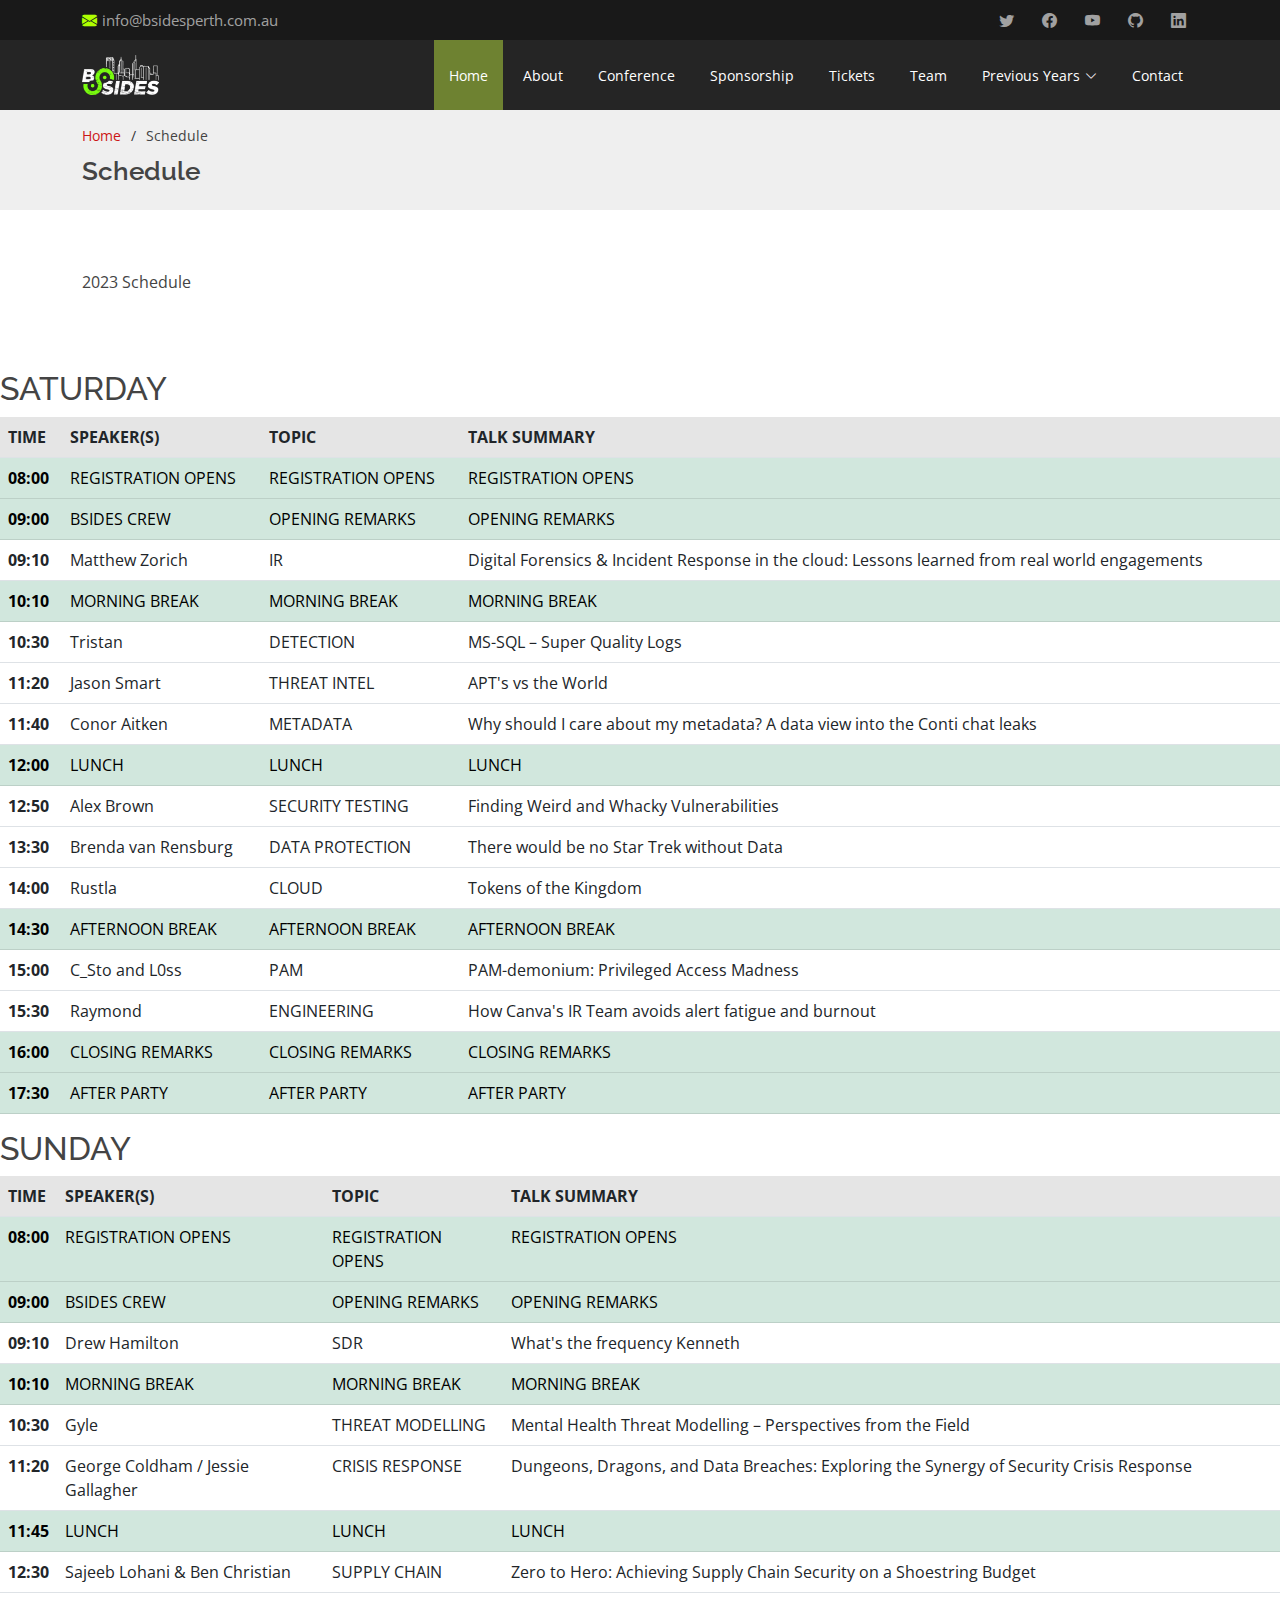
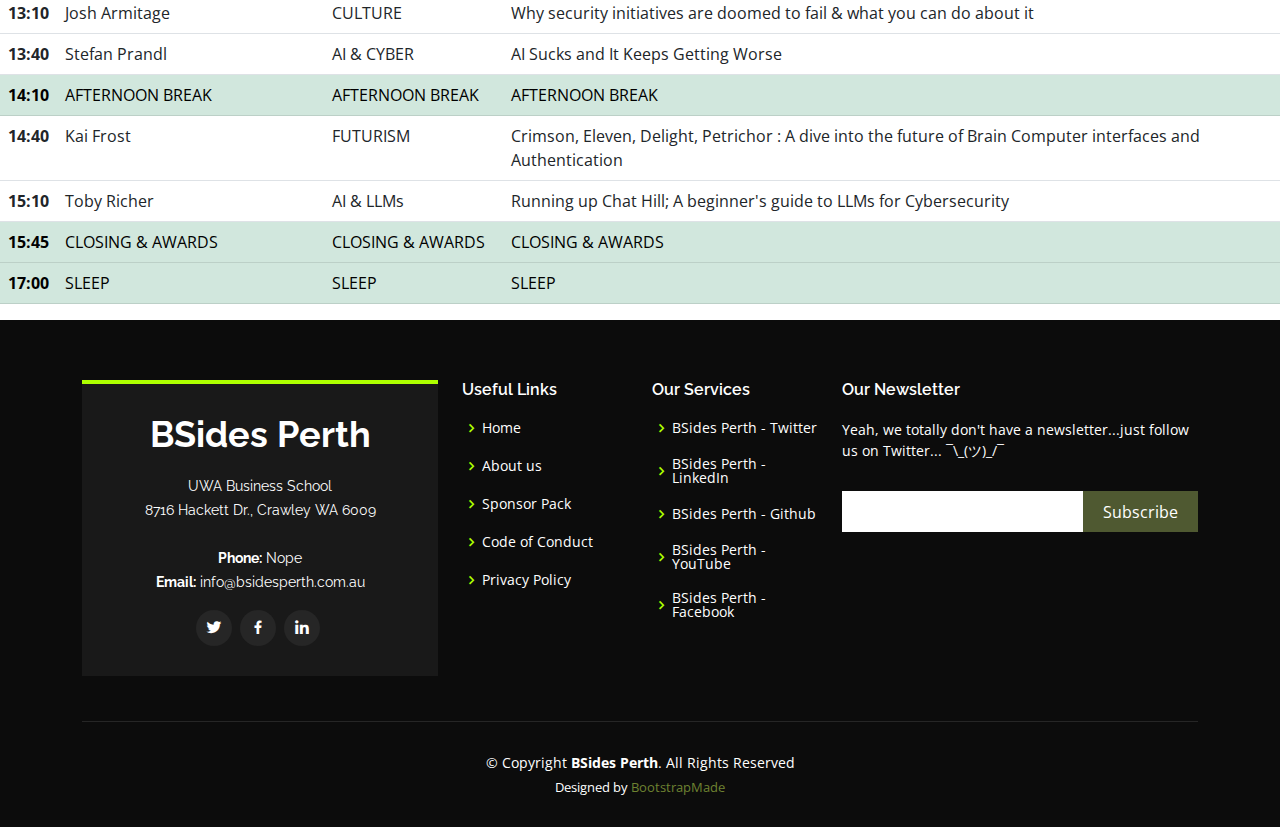
==== schedule.html @ 71ef10fe "Added Schedule" ====
<!DOCTYPE html>
<html lang="en">

<head>
  <meta charset="utf-8">
  <meta content="width=device-width, initial-scale=1.0" name="viewport">

  <title>Inner Page - Schedule</title>
  <meta content="" name="BSides Perth - Schedule">
  <meta content="" name="Schedule">

  <!-- Favicons -->
  <link href="assets/img/favicon.png" rel="icon">
  <link href="assets/img/apple-touch-icon.png" rel="apple-touch-icon">

  <!-- Google Fonts -->
  <link href="https://fonts.googleapis.com/css?family=Open+Sans:300,300i,400,400i,600,600i,700,700i|Raleway:300,300i,400,400i,500,500i,600,600i,700,700i|Poppins:300,300i,400,400i,500,500i,600,600i,700,700i" rel="stylesheet">

  <!-- Vendor CSS Files -->
  <link href="assets/vendor/aos/aos.css" rel="stylesheet">
  <link href="assets/vendor/bootstrap/css/bootstrap.min.css" rel="stylesheet">
  <link href="assets/vendor/bootstrap-icons/bootstrap-icons.css" rel="stylesheet">
  <link href="assets/vendor/boxicons/css/boxicons.min.css" rel="stylesheet">
  <link href="assets/vendor/glightbox/css/glightbox.min.css" rel="stylesheet">
  <link href="assets/vendor/swiper/swiper-bundle.min.css" rel="stylesheet">

  <!-- Template Main CSS File -->
  <link href="assets/css/style.css" rel="stylesheet">

  <!-- =======================================================
  * Template Name: Day
  * Updated: Mar 10 2023 with Bootstrap v5.2.3
  * Template URL: https://bootstrapmade.com/day-multipurpose-html-template-for-free/
  * Author: BootstrapMade.com
  * License: https://bootstrapmade.com/license/
  ======================================================== -->
</head>

<body>

  <!-- ======= Top Bar ======= -->
  <section id="topbar" class="d-flex align-items-center">
    <div class="container d-flex justify-content-center justify-content-md-between">
      <div class="contact-info d-flex align-items-center">
        <i class="bi bi-envelope-fill"></i><a href="mailto:info@bsidesperth.com.au">info@bsidesperth.com.au</a>
      </div>
      <div class="social-links d-none d-md-block">
        <a href="https://twitter.com/BSidesPer" target="_blank" class="twitter"><i class="bi bi-twitter"></i></a>
        <a href="https://www.facebook.com/bsidesper/" target="_blank" class="facebook"><i class="bi bi-facebook"></i></a>
        <a href="https://www.youtube.com/BSidesPerth" target="_blank" class="youtube"><i class="bi bi-youtube"></i></a>
        <a href="https://github.com/BsidesPerth" target="_blank" class="github"><i class="bi bi-github"></i></a>
        <a href="https://www.linkedin.com/company/bsides-perth/" target="_blank" class="linkedin"><i class="bi bi-linkedin"></i></i></a>
      </div>
    </div>
  </section>

  <!-- ======= Header ======= -->
  <header id="header" class="d-flex align-items-center">
    <div class="container d-flex align-items-center justify-content-between">

      <!-- <h1 class="logo"><a href="index.html">BSides Perth</a></h1>
      <!-- Uncomment below if you prefer to use an image logo -->
      <a href="index.html" class="logo"><img src="assets/img/bsides_white_green_trans.png" alt="" class="img-fluid"></a>

      <nav id="navbar" class="navbar">
        <ul>
          <li><a class="nav-link scrollto active" href="https://bsidesperth.com.au/index.html#hero">Home</a></li>
          <li><a class="nav-link scrollto" href="https://bsidesperth.com.au/index.html#about">About</a></li>
          <li><a class="nav-link scrollto" href="https://bsidesperth.com.au/index.html#services">Conference</a></li>
          <li><a class="nav-link scrollto " href="https://bsidesperth.com.au/index.html#portfolio">Sponsorship</a></li>
          <li><a class="nav-link scrollto" href="https://bsidesperth.com.au/index.html#pricing">Tickets</a></li>
          <li><a class="nav-link scrollto" href="https://bsidesperth.com.au/index.html#team">Team</a></li>
          <li class="dropdown"><a href="#"><span>Previous Years</span> <i class="bi bi-chevron-down"></i></a>
            <ul>
              <li><a href="https://bsidesperth.com.au/2017.html">2017</a></li>
              <li><a href="https://bsidesperth.com.au/2018.html">2018</a></li>
              <li><a href="https://bsidesperth.com.au/2019.html">2019</a></li>
              <li><a href="https://bsidesperth.com.au/2021.html">2021</a></li>
            </ul>
          </li>
          <li><a class="nav-link scrollto" href="https://bsidesperth.com.au/index.html#contact">Contact</a></li>
        </ul>
        <i class="bi bi-list mobile-nav-toggle"></i>
      </nav><!-- .navbar -->

    </div>
  </header><!-- End Header -->

  <main id="main">

    <!-- ======= Breadcrumbs ======= -->
    <section id="breadcrumbs" class="breadcrumbs">
      <div class="container">

        <ol>
          <li><a href="index.html">Home</a></li>
          <li>Schedule</li>
        </ol>
        <h2>Schedule</h2>

      </div>
    </section><!-- End Breadcrumbs -->

    <section class="inner-page">
      <div class="container">
        <p>
          2023 Schedule</p>
          </div>
        </p>
      </div>
    </section>
    <h2>SATURDAY</h2>
    <table class="table">
      <thead class="thead-dark">
        <tr class="table-active">
          <th scope="col">TIME</th>
          <th scope="col">SPEAKER(S)</th>
          <th scope="col">TOPIC</th>
          <th scope="col">TALK SUMMARY</th>
        </tr>
      </thead>
      <tbody>
        <tr class="table-success">
          <th scope="row">08:00</th>
          <td>REGISTRATION OPENS</td>
          <td>REGISTRATION OPENS</td>
          <td>REGISTRATION OPENS</td>
        </tr>
        <tr class="table-success">
          <th scope="row">09:00</th>
          <td>BSIDES CREW</td>
          <td>OPENING REMARKS</td>
          <td>OPENING REMARKS</td>
        </tr>
        <tr>
          <th scope="row">09:10</th>
          <td>Matthew Zorich</td>
          <td>IR</td>
          <td>Digital Forensics & Incident Response in the cloud: Lessons learned from real world engagements</td>
        </tr>
        <tr class="table-success">
          <th scope="row">10:10</th>
          <td>MORNING BREAK</td>
          <td>MORNING BREAK</td>
          <td>MORNING BREAK</td>
        </tr>
        <tr>
          <th scope="row">10:30</th>
          <td>Tristan</td>
          <td>DETECTION</td>
          <td>MS-SQL – Super Quality Logs</td>
        </tr>
        <tr>
          <th scope="row">11:20</th>
          <td>Jason Smart</td>
          <td>THREAT INTEL</td>
          <td>APT's vs the World</td>
        </tr>
        <tr>
          <th scope="row">11:40</th>
          <td>Conor Aitken</td>
          <td>METADATA</td>
          <td>Why should I care about my metadata? A data view into the Conti chat leaks</td>
        </tr>
        <tr class="table-success">
          <th scope="row">12:00</th>
          <td>LUNCH</td>
          <td>LUNCH</td>
          <td>LUNCH</td>
        </tr>
        <tr>
          <th scope="row">12:50</th>
          <td>Alex Brown</td>
          <td>SECURITY TESTING</td>
          <td>Finding Weird and Whacky Vulnerabilities</td>
        </tr>
        <tr>
          <th scope="row">13:30</th>
          <td>Brenda van Rensburg</td>
          <td>DATA PROTECTION</td>
          <td>There would be no Star Trek without Data</td>
        </tr>
        <tr>
          <th scope="row">14:00</th>
          <td>Rustla</td>
          <td>CLOUD</td>
          <td>Tokens of the Kingdom</td>
        </tr>
        <tr class="table-success">
          <th scope="row">14:30</th>
          <td>AFTERNOON BREAK</td>
          <td>AFTERNOON BREAK</td>
          <td>AFTERNOON BREAK</td>
        </tr>
        <tr>
          <th scope="row">15:00</th>
          <td>C_Sto and L0ss</td>
          <td>PAM</td>
          <td>PAM-demonium: Privileged Access Madness</td>
        </tr>
        <tr>
          <th scope="row">15:30</th>
          <td>Raymond</td>
          <td>ENGINEERING</td>
          <td>How Canva's IR Team avoids alert fatigue and burnout</td>
        </tr>
        <tr class="table-success">
          <th scope="row">16:00</th>
          <td>CLOSING REMARKS</td>
          <td>CLOSING REMARKS</td>
          <td>CLOSING REMARKS</td>
        </tr>
        <tr class="table-success">
          <th scope="row">17:30</th>
          <td>AFTER PARTY</td>
          <td>AFTER PARTY</td>
          <td>AFTER PARTY</td>
        </tr>
      </tbody>
    </table>

    <h2>SUNDAY</h2>
    <table class="table">
      <thead class="thead-dark">
        <tr class="table-active">
          <th scope="col">TIME</th>
          <th scope="col">SPEAKER(S)</th>
          <th scope="col">TOPIC</th>
          <th scope="col">TALK SUMMARY</th>
        </tr>
      </thead>
      <tbody>
        <tr class="table-success">
          <th scope="row">08:00</th>
          <td>REGISTRATION OPENS</td>
          <td>REGISTRATION OPENS</td>
          <td>REGISTRATION OPENS</td>
        </tr>
        <tr class="table-success">
          <th scope="row">09:00</th>
          <td>BSIDES CREW</td>
          <td>OPENING REMARKS</td>
          <td>OPENING REMARKS</td>
        </tr>
        <tr>
          <th scope="row">09:10</th>
          <td>Drew Hamilton</td>
          <td>SDR</td>
          <td>What's the frequency Kenneth</td>
        </tr>
        <tr class="table-success">
          <th scope="row">10:10</th>
          <td>MORNING BREAK</td>
          <td>MORNING BREAK</td>
          <td>MORNING BREAK</td>
        </tr>
        <tr>
          <th scope="row">10:30</th>
          <td>Gyle</td>
          <td>THREAT MODELLING</td>
          <td>Mental Health Threat Modelling – Perspectives from the Field</td>
        </tr>
        <tr>
          <th scope="row">11:20</th>
          <td>George Coldham / Jessie Gallagher</td>
          <td>CRISIS RESPONSE</td>
          <td>Dungeons, Dragons, and Data Breaches: Exploring the Synergy of Security Crisis Response</td>
        </tr>
        <tr class="table-success">
          <th scope="row">11:45</th>
          <td>LUNCH</td>
          <td>LUNCH</td>
          <td>LUNCH</td>
        </tr>
        <tr>
          <th scope="row">12:30</th>
          <td>Sajeeb Lohani & Ben Christian</td>
          <td>SUPPLY CHAIN</td>
          <td>Zero to Hero: Achieving Supply Chain Security on a Shoestring Budget</td>
        </tr>
        <tr>
          <th scope="row">13:10</th>
          <td>Josh Armitage</td>
          <td>CULTURE</td>
          <td>Why security initiatives are doomed to fail & what you can do about it</td>
        </tr>
        <tr>
          <th scope="row">13:40</th>
          <td>Stefan Prandl</td>
          <td>AI & CYBER</td>
          <td>AI Sucks and It Keeps Getting Worse</td>
        </tr>
        <tr class="table-success">
          <th scope="row">14:10</th>
          <td>AFTERNOON BREAK</td>
          <td>AFTERNOON BREAK</td>
          <td>AFTERNOON BREAK</td>
        </tr>
        <tr>
          <th scope="row">14:40</th>
          <td>Kai Frost</td>
          <td>FUTURISM</td>
          <td>Crimson, Eleven, Delight, Petrichor : A dive into the future of Brain Computer interfaces and Authentication</td>
        </tr>
        <tr>
          <th scope="row">15:10</th>
          <td>Toby Richer</td>
          <td>AI & LLMs</td>
          <td>Running up Chat Hill; A beginner's guide to LLMs for Cybersecurity</td>
        </tr>
        <tr class="table-success">
          <th scope="row">15:45</th>
          <td>CLOSING & AWARDS</td>
          <td>CLOSING & AWARDS</td>
          <td>CLOSING & AWARDS</td>
        </tr>
        <tr class="table-success">
          <th scope="row">17:00</th>
          <td>SLEEP</td>
          <td>SLEEP</td>
          <td>SLEEP</td>
        </tr>
      </tbody>
    </table>

  </main><!-- End #main -->

  <!-- ======= Footer ======= -->
  <footer id="footer">
    <div class="footer-top">
      <div class="container">
        <div class="row">

          <div class="col-lg-4 col-md-6">
            <div class="footer-info">
              <h3>BSides Perth</h3>
              <p>
                UWA Business School <br>
                8716 Hackett Dr., Crawley WA 6009<br><br>
                <strong>Phone:</strong> Nope<br>
                <strong>Email:</strong> info@bsidesperth.com.au<br>
              </p>
              <div class="social-links mt-3">
                <a href="https://twitter.com/BSidesPer" target="_blank"  class="twitter"><i class="bx bxl-twitter"></i></a>
                <a href="https://www.facebook.com/bsidesper/" target="_blank" class="facebook"><i class="bx bxl-facebook"></i></a>
                <a href="https://www.linkedin.com/company/bsides-perth/" target="_blank" class="linkedin"><i class="bx bxl-linkedin"></i></a>
              </div>
            </div>
          </div>

          <div class="col-lg-2 col-md-6 footer-links">
            <h4>Useful Links</h4>
            <ul>
              <li><i class="bx bx-chevron-right"></i> <a href="https://bsidesperth.com.au/index.html#">Home</a></li>
              <li><i class="bx bx-chevron-right"></i> <a href="https://bsidesperth.com.au/index.html#about">About us</a></li>
              <li><i class="bx bx-chevron-right"></i> <a href="https://bsidesperth.com.au/sponsorship.html">Sponsor Pack</a></li>
              <li><i class="bx bx-chevron-right"></i> <a href="https://bsidesperth.com.au/code-of-conduct.html">Code of Conduct</a></li>
              <li><i class="bx bx-chevron-right"></i> <a href="https://bsidesperth.com.au/privacy-policy.html">Privacy Policy</a></li>
            </ul>
          </div>

          <div class="col-lg-2 col-md-6 footer-links">
            <h4>Our Services</h4>
            <ul>
              <li><i class="bx bx-chevron-right"></i> <a href="https://twitter.com/BSidesPer" target="_blank">BSides Perth - Twitter</a></li>
              <li><i class="bx bx-chevron-right"></i> <a href="https://www.linkedin.com/company/bsides-perth/" target="_blank">BSides Perth - LinkedIn</a></li>
              <li><i class="bx bx-chevron-right"></i> <a href="https://github.com/BsidesPerth" target="_blank">BSides Perth - Github</a></li>
              <li><i class="bx bx-chevron-right"></i> <a href="https://www.youtube.com/BSidesPerth" target="_blank">BSides Perth - YouTube</a></li>
              <li><i class="bx bx-chevron-right"></i> <a href="https://www.facebook.com/bsidesper/" target="_blank">BSides Perth - Facebook</a></li>
            </ul>
          </div>

          <div class="col-lg-4 col-md-6 footer-newsletter">
            <h4>Our Newsletter</h4>
            <p>Yeah, we totally don't have a newsletter...just follow us on Twitter... ¯\_(ツ)_/¯</p>
            <form action="" method="post">
              <input type="email" name="email"><input type="submit" value="Subscribe">
            </form>

          </div>

        </div>
      </div>
    </div>

    <div class="container">
      <div class="copyright">
        &copy; Copyright <strong><span>BSides Perth</span></strong>. All Rights Reserved
      </div>
      <div class="credits">
        <!-- All the links in the footer should remain intact. -->
        <!-- You can delete the links only if you purchased the pro version. -->
        <!-- Licensing information: https://bootstrapmade.com/license/ -->
        <!-- Purchase the pro version with working PHP/AJAX contact form: https://bootstrapmade.com/day-multipurpose-html-template-for-free/ -->
        Designed by <a href="https://bootstrapmade.com/">BootstrapMade</a>
      </div>
    </div>
  </footer><!-- End Footer -->

  <a href="#" class="back-to-top d-flex align-items-center justify-content-center"><i class="bi bi-arrow-up-short"></i></a>
  <div id="preloader"></div>

  <!-- Vendor JS Files -->
  <script src="assets/vendor/aos/aos.js"></script>
  <script src="assets/vendor/bootstrap/js/bootstrap.bundle.min.js"></script>
  <script src="assets/vendor/glightbox/js/glightbox.min.js"></script>
  <script src="assets/vendor/isotope-layout/isotope.pkgd.min.js"></script>
  <script src="assets/vendor/swiper/swiper-bundle.min.js"></script>
  <script src="assets/vendor/php-email-form/validate.js"></script>

  <!-- Template Main JS File -->
  <script src="assets/js/main.js"></script>

</body>

</html>
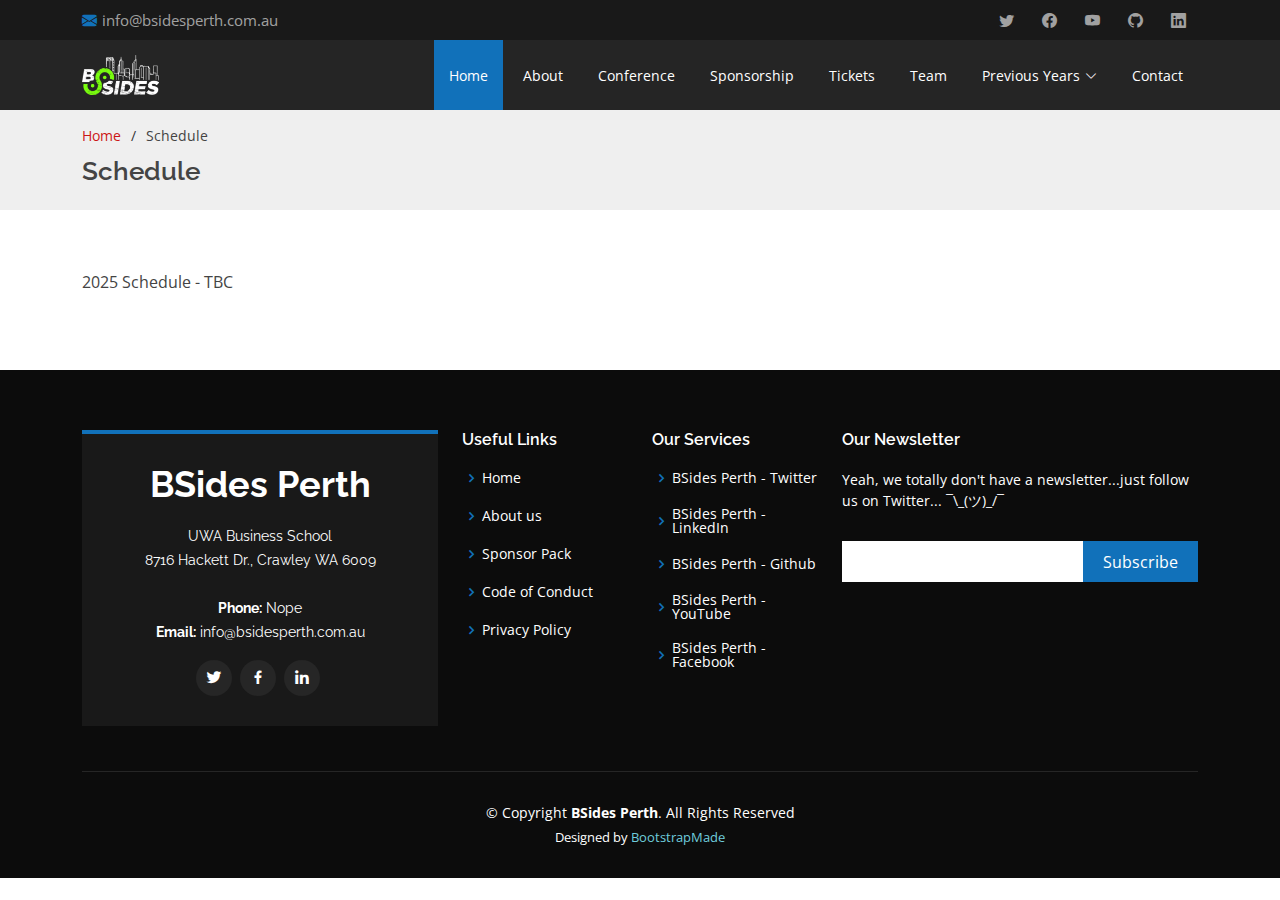
==== commit 3bf7dd92: "2025 placeholder added" ====
--- a/schedule.html
+++ b/schedule.html
@@ -104,224 +104,12 @@
     <section class="inner-page">
       <div class="container">
         <p>
-          2023 Schedule</p>
+          2025 Schedule - TBC</p>
           </div>
         </p>
       </div>
     </section>
-    <h2>SATURDAY</h2>
-    <table class="table">
-      <thead class="thead-dark">
-        <tr class="table-active">
-          <th scope="col">TIME</th>
-          <th scope="col">SPEAKER(S)</th>
-          <th scope="col">TOPIC</th>
-          <th scope="col">TALK SUMMARY</th>
-        </tr>
-      </thead>
-      <tbody>
-        <tr class="table-success">
-          <th scope="row">08:00</th>
-          <td>REGISTRATION OPENS</td>
-          <td>REGISTRATION OPENS</td>
-          <td>REGISTRATION OPENS</td>
-        </tr>
-        <tr class="table-success">
-          <th scope="row">09:00</th>
-          <td>BSIDES CREW</td>
-          <td>OPENING REMARKS</td>
-          <td>OPENING REMARKS</td>
-        </tr>
-        <tr>
-          <th scope="row">09:10</th>
-          <td>Matthew Zorich</td>
-          <td>IR</td>
-          <td>Digital Forensics & Incident Response in the cloud: Lessons learned from real world engagements</td>
-        </tr>
-        <tr class="table-success">
-          <th scope="row">10:10</th>
-          <td>MORNING BREAK</td>
-          <td>MORNING BREAK</td>
-          <td>MORNING BREAK</td>
-        </tr>
-        <tr>
-          <th scope="row">10:30</th>
-          <td>Tristan</td>
-          <td>DETECTION</td>
-          <td>MS-SQL – Super Quality Logs</td>
-        </tr>
-        <tr>
-          <th scope="row">11:20</th>
-          <td>Jason Smart</td>
-          <td>THREAT INTEL</td>
-          <td>APT's vs the World</td>
-        </tr>
-        <tr>
-          <th scope="row">11:40</th>
-          <td>Conor Aitken</td>
-          <td>METADATA</td>
-          <td>Why should I care about my metadata? A data view into the Conti chat leaks</td>
-        </tr>
-        <tr class="table-success">
-          <th scope="row">12:00</th>
-          <td>LUNCH</td>
-          <td>LUNCH</td>
-          <td>LUNCH</td>
-        </tr>
-        <tr>
-          <th scope="row">12:50</th>
-          <td>Alex Brown</td>
-          <td>SECURITY TESTING</td>
-          <td>Finding Weird and Whacky Vulnerabilities</td>
-        </tr>
-        <tr>
-          <th scope="row">13:30</th>
-          <td>Brenda van Rensburg</td>
-          <td>DATA PROTECTION</td>
-          <td>There would be no Star Trek without Data</td>
-        </tr>
-        <tr>
-          <th scope="row">14:00</th>
-          <td>Rustla</td>
-          <td>CLOUD</td>
-          <td>Tokens of the Kingdom</td>
-        </tr>
-        <tr class="table-success">
-          <th scope="row">14:30</th>
-          <td>AFTERNOON BREAK</td>
-          <td>AFTERNOON BREAK</td>
-          <td>AFTERNOON BREAK</td>
-        </tr>
-        <tr>
-          <th scope="row">15:00</th>
-          <td>C_Sto and L0ss</td>
-          <td>PAM</td>
-          <td>PAM-demonium: Privileged Access Madness</td>
-        </tr>
-        <tr>
-          <th scope="row">15:30</th>
-          <td>Raymond</td>
-          <td>ENGINEERING</td>
-          <td>How Canva's IR Team avoids alert fatigue and burnout</td>
-        </tr>
-        <tr class="table-success">
-          <th scope="row">16:00</th>
-          <td>CLOSING REMARKS</td>
-          <td>CLOSING REMARKS</td>
-          <td>CLOSING REMARKS</td>
-        </tr>
-        <tr class="table-success">
-          <th scope="row">17:30</th>
-          <td>AFTER PARTY</td>
-          <td>AFTER PARTY</td>
-          <td>AFTER PARTY</td>
-        </tr>
-      </tbody>
-    </table>
-
-    <h2>SUNDAY</h2>
-    <table class="table">
-      <thead class="thead-dark">
-        <tr class="table-active">
-          <th scope="col">TIME</th>
-          <th scope="col">SPEAKER(S)</th>
-          <th scope="col">TOPIC</th>
-          <th scope="col">TALK SUMMARY</th>
-        </tr>
-      </thead>
-      <tbody>
-        <tr class="table-success">
-          <th scope="row">08:00</th>
-          <td>REGISTRATION OPENS</td>
-          <td>REGISTRATION OPENS</td>
-          <td>REGISTRATION OPENS</td>
-        </tr>
-        <tr class="table-success">
-          <th scope="row">09:00</th>
-          <td>BSIDES CREW</td>
-          <td>OPENING REMARKS</td>
-          <td>OPENING REMARKS</td>
-        </tr>
-        <tr>
-          <th scope="row">09:10</th>
-          <td>Drew Hamilton</td>
-          <td>SDR</td>
-          <td>What's the frequency Kenneth</td>
-        </tr>
-        <tr class="table-success">
-          <th scope="row">10:10</th>
-          <td>MORNING BREAK</td>
-          <td>MORNING BREAK</td>
-          <td>MORNING BREAK</td>
-        </tr>
-        <tr>
-          <th scope="row">10:30</th>
-          <td>Gyle</td>
-          <td>THREAT MODELLING</td>
-          <td>Mental Health Threat Modelling – Perspectives from the Field</td>
-        </tr>
-        <tr>
-          <th scope="row">11:20</th>
-          <td>George Coldham / Jessie Gallagher</td>
-          <td>CRISIS RESPONSE</td>
-          <td>Dungeons, Dragons, and Data Breaches: Exploring the Synergy of Security Crisis Response</td>
-        </tr>
-        <tr class="table-success">
-          <th scope="row">11:45</th>
-          <td>LUNCH</td>
-          <td>LUNCH</td>
-          <td>LUNCH</td>
-        </tr>
-        <tr>
-          <th scope="row">12:30</th>
-          <td>Sajeeb Lohani & Ben Christian</td>
-          <td>SUPPLY CHAIN</td>
-          <td>Zero to Hero: Achieving Supply Chain Security on a Shoestring Budget</td>
-        </tr>
-        <tr>
-          <th scope="row">13:10</th>
-          <td>Josh Armitage</td>
-          <td>CULTURE</td>
-          <td>Why security initiatives are doomed to fail & what you can do about it</td>
-        </tr>
-        <tr>
-          <th scope="row">13:40</th>
-          <td>Stefan Prandl</td>
-          <td>AI & CYBER</td>
-          <td>AI Sucks and It Keeps Getting Worse</td>
-        </tr>
-        <tr class="table-success">
-          <th scope="row">14:10</th>
-          <td>AFTERNOON BREAK</td>
-          <td>AFTERNOON BREAK</td>
-          <td>AFTERNOON BREAK</td>
-        </tr>
-        <tr>
-          <th scope="row">14:40</th>
-          <td>Kai Frost</td>
-          <td>FUTURISM</td>
-          <td>Crimson, Eleven, Delight, Petrichor : A dive into the future of Brain Computer interfaces and Authentication</td>
-        </tr>
-        <tr>
-          <th scope="row">15:10</th>
-          <td>Toby Richer</td>
-          <td>AI & LLMs</td>
-          <td>Running up Chat Hill; A beginner's guide to LLMs for Cybersecurity</td>
-        </tr>
-        <tr class="table-success">
-          <th scope="row">15:45</th>
-          <td>CLOSING & AWARDS</td>
-          <td>CLOSING & AWARDS</td>
-          <td>CLOSING & AWARDS</td>
-        </tr>
-        <tr class="table-success">
-          <th scope="row">17:00</th>
-          <td>SLEEP</td>
-          <td>SLEEP</td>
-          <td>SLEEP</td>
-        </tr>
-      </tbody>
-    </table>
+
 
   </main><!-- End #main -->
 
--- a/assets/css/style.css
+++ b/assets/css/style.css
@@ -20,7 +20,7 @@
 }
 
 a:hover {
-  color: #6E8231;
+  color: #6fccdd;
   text-decoration: none;
 }
 
@@ -43,7 +43,7 @@
   right: 15px;
   bottom: 15px;
   z-index: 996;
-  background: #6E8231;
+  background: #ed1d79;
   width: 40px;
   height: 40px;
   transition: all 0.4s;
@@ -56,7 +56,7 @@
 }
 
 .back-to-top:hover {
-  background: #AEFF00;
+  background: #1171ba;
   color: #fff;
 }
 
@@ -84,7 +84,7 @@
   position: fixed;
   top: calc(50% - 30px);
   left: calc(50% - 30px);
-  border: 6px solid #4F5931;
+  border: 6px solid #ed1d79;
   border-top-color: #efefef;
   border-radius: 50%;
   width: 60px;
@@ -133,7 +133,7 @@
 }
 
 #topbar .contact-info i {
-  color: #AEFF00;
+  color: #1171ba;
   line-height: 0;
   margin-right: 5px;
 }
@@ -151,7 +151,7 @@
 }
 
 #topbar .social-links a:hover {
-  color: #AEFF00;
+  color: #1171ba;
 }
 
 /*--------------------------------------------------------------
@@ -239,7 +239,7 @@
 .navbar .active,
 .navbar .active:focus,
 .navbar li:hover>a {
-  background: #6E8231;
+  background: #1171ba;
 }
 
 .navbar .dropdown ul {
@@ -465,8 +465,8 @@
 }
 
 #hero .btn-get-started:hover {
-  background: #4F5931;
-  border-color: #AEFF00;
+  background: #6fccdd;
+  border-color: #1171ba;
 }
 
 @media (min-width: 1024px) {
@@ -571,7 +571,7 @@
 .about .content ul i {
   font-size: 20px;
   padding-right: 4px;
-  color: #6E8231;
+  color: #1171ba;
 }
 
 .about .content p:last-child {
@@ -595,7 +595,7 @@
   display: block;
   font-size: 28px;
   font-weight: 700;
-  color: #6E8231;
+  color: #6fccdd;
 }
 
 .why-us .box h4 {
@@ -614,7 +614,7 @@
 }
 
 .why-us .box:hover {
-  background: #6E8231;
+  background: #6fccdd;
   padding: 30px 30px 70px 30px;
   box-shadow: 10px 15px 30px rgba(0, 0, 0, 0.18);
 }
@@ -667,7 +667,7 @@
   margin: 0 auto;
   width: 64px;
   height: 64px;
-  background: #6E8231;
+  background: #6fccdd;
   transition: all 0.3s ease-out 0s;
   display: flex;
   align-items: center;
@@ -688,7 +688,7 @@
   top: -8px;
   height: 100%;
   width: 100%;
-  background: #AEFF00;
+  background: #1171ba;
   transition: all 0.3s ease-out 0s;
   transform: translateZ(-1px);
 }
@@ -710,8 +710,8 @@
 }
 
 .services .icon-box:hover {
-  background: #4F5931;
-  border-color: #4F5931;
+  background: #1171ba;
+  border-color: #1171ba;
   padding: 70px 20px 90px 20px;
 }
 
@@ -720,11 +720,11 @@
 }
 
 .services .icon-box:hover .icon i {
-  color: #4F5931;
+  color: #1171ba;
 }
 
 .services .icon-box:hover .icon::before {
-  background: #6E8231;
+  background: #6fccdd;
 }
 
 .services .icon-box:hover h4 a,
@@ -766,8 +766,8 @@
 }
 
 .cta .cta-btn:hover {
-  background: #4F5931;
-  border: 2px solid #AEFF00;
+  background: #1171ba;
+  border: 2px solid #6fccdd;
 }
 
 /*--------------------------------------------------------------
@@ -870,7 +870,7 @@
 }
 
 .portfolio .portfolio-item .portfolio-links a:hover {
-  color: #6E8231;
+  color: #6fccdd;
 }
 
 .portfolio .portfolio-item:hover .portfolio-info {
@@ -903,7 +903,7 @@
 }
 
 .portfolio-details .portfolio-details-slider .swiper-pagination .swiper-pagination-bullet-active {
-  background-color: #4F5931;
+  background-color: #1171ba;
 }
 
 .portfolio-details .portfolio-info {
@@ -966,7 +966,7 @@
 
 .pricing .box h4 {
   font-size: 42px;
-  color: #4F5931;
+  color: #1171ba;
   font-weight: 500;
   font-family: "Open Sans", sans-serif;
   margin-bottom: 20px;
@@ -998,7 +998,7 @@
 }
 
 .pricing .box ul i {
-  color: #4F5931;
+  color: #6fccdd;
   font-size: 18px;
   padding-right: 4px;
 }
@@ -1027,11 +1027,11 @@
 }
 
 .pricing .box .btn-buy:hover {
-  background: #6E8231;
+  background: #6fccdd;
 }
 
 .pricing .featured {
-  background: #4F5931;
+  background: #1171ba;
   box-shadow: none;
   color: #fff;
 }
@@ -1128,7 +1128,7 @@
 
 .contact .info-box i {
   font-size: 32px;
-  color: #4F5931;
+  color: #1171ba;
   border-radius: 50%;
   padding: 8px;
   border: 2px dotted #6E8231;
@@ -1169,7 +1169,7 @@
 .contact .php-email-form .sent-message {
   display: none;
   color: #fff;
-  background: #18d26e;
+  background: #1171ba;
   text-align: center;
   padding: 15px;
   font-weight: 600;
@@ -1189,7 +1189,7 @@
   width: 24px;
   height: 24px;
   margin: 0 10px -6px 0;
-  border: 3px solid #18d26e;
+  border: 3px solid #1171ba;
   border-top-color: #eee;
   animation: animate-loading 1s linear infinite;
 }
@@ -1203,7 +1203,7 @@
 
 .contact .php-email-form input::focus,
 .contact .php-email-form textarea::focus {
-  background-color: #4F5931;
+  background-color: #1171ba;
 }
 
 .contact .php-email-form input {
@@ -1215,7 +1215,7 @@
 }
 
 .contact .php-email-form button[type=submit] {
-  background: #4F5931;
+  background: #1171ba;
   border: 0;
   padding: 10px 24px;
   color: #fff;
@@ -1223,7 +1223,7 @@
 }
 
 .contact .php-email-form button[type=submit]:hover {
-  background: #6E8231;
+  background: #6fccdd;
 }
 
 @keyframes animate-loading {
@@ -1287,7 +1287,7 @@
   margin-bottom: 15px;
   background: #191919;
   color: #fff;
-  border-top: 4px solid #AEFF00;
+  border-top: 4px solid #1171ba;
   text-align: center;
   padding: 30px 20px;
 }
@@ -1323,7 +1323,7 @@
 }
 
 #footer .footer-top .social-links a:hover {
-  background: #4F5931;
+  background: #1171ba;
   color: #fff;
   text-decoration: none;
 }
@@ -1348,7 +1348,7 @@
 
 #footer .footer-top .footer-links ul i {
   padding-right: 2px;
-  color: #AEFF00;
+  color: #1171ba;
   font-size: 18px;
   line-height: 1;
 }
@@ -1371,7 +1371,7 @@
 }
 
 #footer .footer-top .footer-links ul a:hover {
-  color: #AEFF00;
+  color: #1171ba;
 }
 
 #footer .footer-top .footer-newsletter form {
@@ -1397,14 +1397,14 @@
   background: none;
   font-size: 16px;
   padding: 0 20px;
-  background: #4F5931;
+  background: #1171ba;
   color: #fff;
   transition: 0.3s;
   border-radius: 4;
 }
 
 #footer .footer-top .footer-newsletter form input[type=submit]:hover {
-  background: #6E8231;
+  background: #6fccdd;
 }
 
 #footer .copyright {
@@ -1421,7 +1421,7 @@
 }
 
 #footer .credits a {
-  color: #6E8231;
+  color: #6fccdd;
 }
 
 @media (max-width: 575px) {
